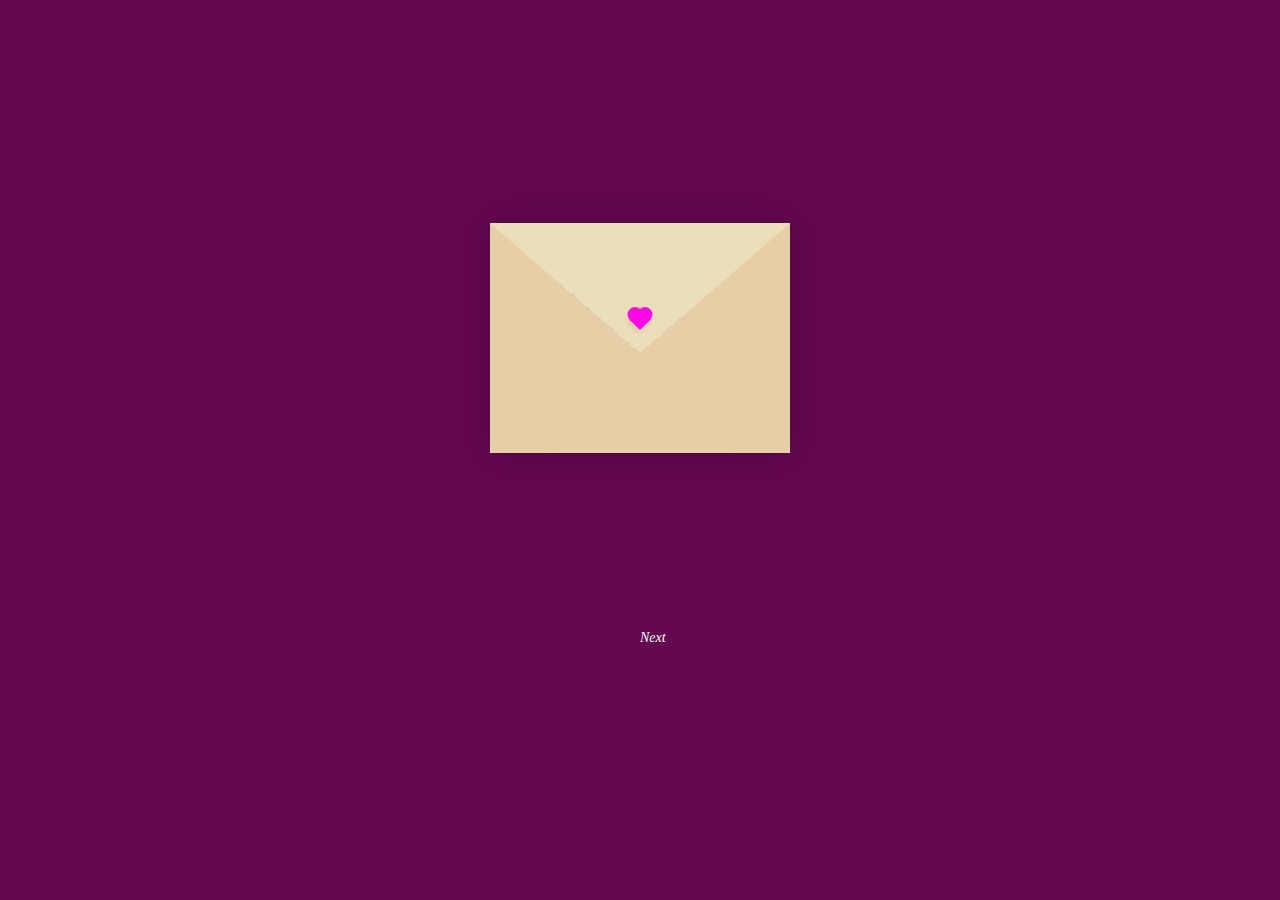
==== index.html @ aaaa9fbf "Add files via upload" ====
<!DOCTYPE html>
<html lang="en">
<head>
    <meta charset="UTF-8">
    <meta http-equiv="X-UA-Compatible" content="IE=edge">
    <meta name="viewport" content="width=device-width, initial-scale=1.0">
    <title>CSS Envelope + Letter (Open/Close on Click)</title>
    <link rel="stylesheet" href="index.css">
    <link rel="stylesheet" href="https://cdnjs.cloudflare.com/ajax/libs/font-awesome/6.6.0/css/all.min.css" integrity="sha512-Kc323vGBEqzTmouAECnVceyQqyqdsSiqLQISBL29aUW4U/M7pSPA/gEUZQqv1cwx4OnYxTxve5UMg5GT6L4JJg==" crossorigin="anonymous" referrerpolicy="no-referrer" />
</head>
<body>
    <div class="container">
        <div class="envelope-wrapper">
            <div class="envelope">
                <div class="letter">
                    <div class="text">
                        <strong>My love ❤️</strong>
                        <p>
     you are truly my everthing the most precious person that i love and means to me the whole fkn world.lately felt my words didnt mean to u how they used to do 
     that does hurts me but ,i wont think about it now all im thinking how to show u and tell u how much i love you
      a small tip  click next to go to next page👀😂
    </p>
    
</div>
</div>
</div>
<div class="heart"></div>
</div>
<a href="next.html" class="link"><i  class="fa-regular fa-heart"><div class="inner"></div></i></a>
</div>
<script>
        const envelope = document.querySelector('.envelope-wrapper');
        envelope.addEventListener('click', () => {
            envelope.classList.toggle('flap');
        });
    </script>
</body>
</html>
---- index.css ----
:root{
    --primary: #fff;
    --bg-color: rgb(100, 7, 80);
    --bg-envelope-color: #f5edd1;
    --envelope-tab: #ecdeb8;
    --envelope-cover: #e6cfa7;
    --shadow-color: rgba(0, 0, 0, 0.2);
    --txt-color: #444;
    --heart-color: rgb(252, 8, 231);
  }
  body{
    margin: 0;
    padding: 0;
  
    box-sizing: border-box;
    background: var(--bg-color);
    display: flex;
    align-items: center;
    justify-content: center;
  }
  .container {
    height: 75vh;
    display: grid;
    place-items:  center;
  }
  .container > .envelope-wrapper {
    background: var(--bg-envelope-color);
    box-shadow: 0 0 40px var(--shadow-color);
  }
  .envelope-wrapper > .envelope {
    position: relative;
    width: 300px;
    height: 230px;
  }
  .envelope-wrapper > .envelope::before {
    content: "";
    position: absolute;
    top: 0;
    z-index: 2;
    border-top: 130px solid var(--envelope-tab);
    border-right: 150px solid transparent;
    border-left: 150px solid transparent;
    transform-origin: top;
    transition: all 0.3s ease-in-out 0.4s;
  }
  .envelope-wrapper > .envelope::after {
    content: "";
    position: absolute;
    z-index: 2;
    width: 0px;
    height: 0px;
    border-top: 130px solid transparent;
    border-right: 150px solid var(--envelope-cover);
    border-bottom: 100px solid var(--envelope-cover);
    border-left: 150px solid var(--envelope-cover);
  }
  .envelope > .letter {
    position: absolute;
    right: 20%;
    bottom: 0;
    width: 54%;
    height: 80%;
    background: var(--primary);
    text-align: center;
    transition: all 1s ease-in-out;
    box-shadow: 0 0 5px var(--shadow-color);
    padding: 10px 8px;
  }
  
  .envelope > .letter > .text {
    font-family: 'Gill Sans', 'Gill Sans MT', Calibri, 'Trebuchet MS', sans-serif;
    color: var(--txt-color);
    text-align: left;
    font-size: 10px;
  }
  .heart {
    position: absolute;
    top: 35%;
    left: 50%;
    width: 15px;
    height: 15px;
    background: var(--heart-color);
    z-index: 4;
    transform: translate(-50%, -20%) rotate(45deg);
    transition: transform 0.5s ease-in-out 1s;
    box-shadow: 0 1px 6px var(--shadow-color);
    cursor: pointer;
  }
  .heart:before, 
  .heart:after {
    content: "";
    position: absolute;
    width: 15px;
    height: 15px;
    background-color: var(--heart-color);
    border-radius: 50%;
  }
  .heart:before {
    top: -7.5px;
  }
  .heart:after {
    right: 7.5px;
  }
  .flap > .envelope:before {
    transform: rotateX(180deg);
    z-index: 0;
  }
  .flap > .envelope > .letter {
    bottom: 100px;
    transform: scale(1.5);
    transition-delay: 1s;
  }
  .flap > .heart {
    transform: rotate(90deg);
    transition-delay: 0.4s;
  }

  .flap .letter {
    bottom: 100%; 
 
    height: 99%; 
    transform: scale(1); 
    transition-delay: 0.2s; 
}

.link{
    position: absolute;
    bottom: 30%;
}

.fa-regular.fa-heart{
    position: relative;
    font-size: 120px;
    color: red;
    
}

.fa-regular.fa-heart::after{
    position: absolute;
    content: "Next";
    font-size: 14px;
    color: #fff;

}


.box{
  background-color: var(--bg-envelope-color);
  display: flex;
  flex-direction: column;
  justify-content: center;
}

.card {
  
  padding: 15px;
  background-color: var(--bg-envelope-color);
width: 350px;
  box-shadow: 0 4px 10px rgba(0, 0, 0, 0.1);
  text-align: center;
  max-width: 400px;
border-bottom: 102px;
}
.custom-audio {
  display: flex;
  align-items: center;
  gap: 10px;
  background: #e9ecef;
  padding: 10px;
  border-radius: 10px;
}

.play-pause {
  background-color: #ff4081;
  color: white;
  border: none;
  padding: 10px;
  border-radius: 50%;
  cursor: pointer;
}

.progress {
  flex-grow: 1;
}

.time {
  font-family: Arial, sans-serif;
  color: #333;
}
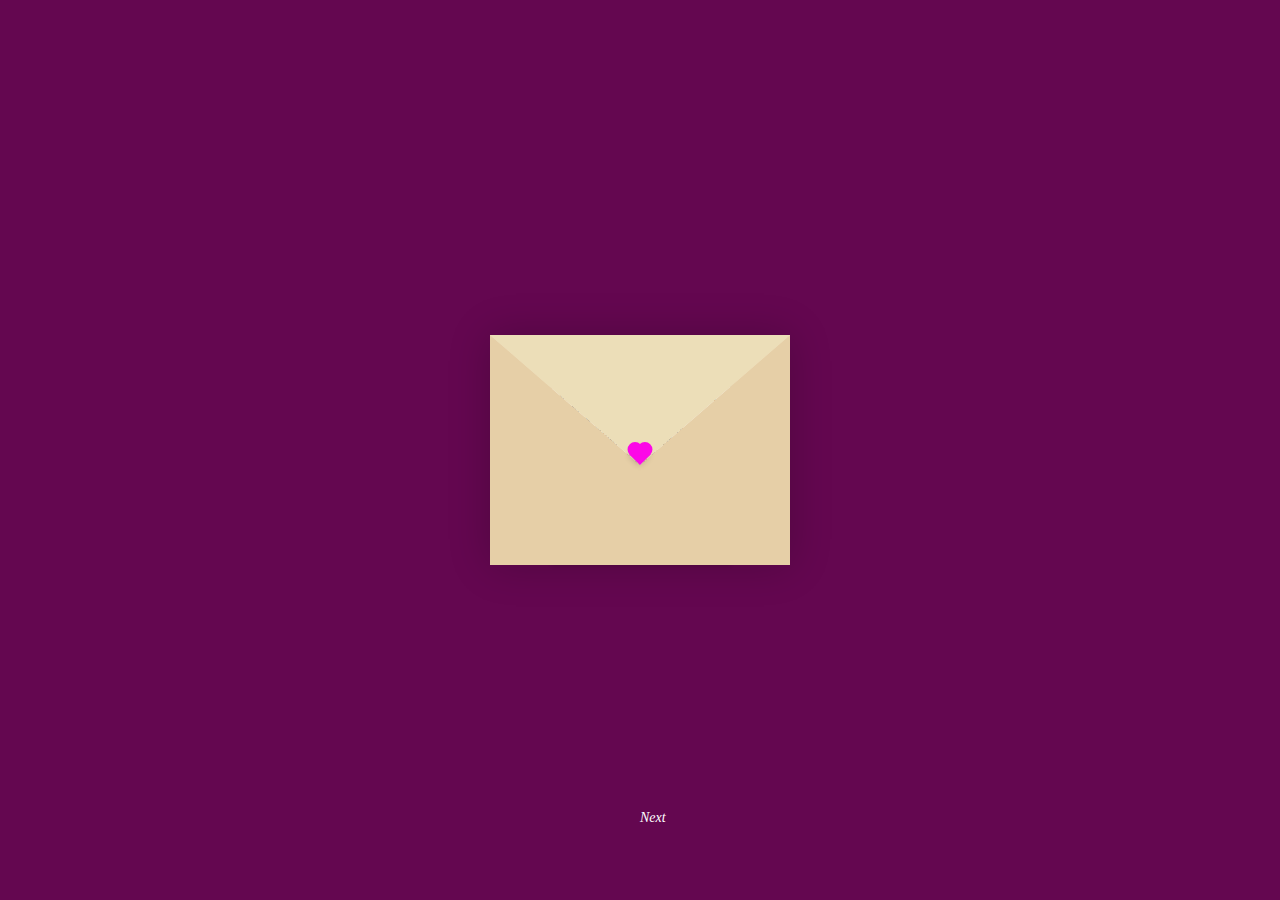
==== commit ffd4fcd4: "layout" ====
--- a/index.html
+++ b/index.html
@@ -1,38 +1,38 @@
-<!DOCTYPE html>
-<html lang="en">
-<head>
-    <meta charset="UTF-8">
-    <meta http-equiv="X-UA-Compatible" content="IE=edge">
-    <meta name="viewport" content="width=device-width, initial-scale=1.0">
-    <title>CSS Envelope + Letter (Open/Close on Click)</title>
-    <link rel="stylesheet" href="index.css">
-    <link rel="stylesheet" href="https://cdnjs.cloudflare.com/ajax/libs/font-awesome/6.6.0/css/all.min.css" integrity="sha512-Kc323vGBEqzTmouAECnVceyQqyqdsSiqLQISBL29aUW4U/M7pSPA/gEUZQqv1cwx4OnYxTxve5UMg5GT6L4JJg==" crossorigin="anonymous" referrerpolicy="no-referrer" />
-</head>
-<body>
-    <div class="container">
-        <div class="envelope-wrapper">
-            <div class="envelope">
-                <div class="letter">
-                    <div class="text">
-                        <strong>My love ❤️</strong>
-                        <p>
-     you are truly my everthing the most precious person that i love and means to me the whole fkn world.lately felt my words didnt mean to u how they used to do 
-     that does hurts me but ,i wont think about it now all im thinking how to show u and tell u how much i love you
-      a small tip  click next to go to next page👀😂
-    </p>
-    
-</div>
-</div>
-</div>
-<div class="heart"></div>
-</div>
-<a href="next.html" class="link"><i  class="fa-regular fa-heart"><div class="inner"></div></i></a>
-</div>
-<script>
-        const envelope = document.querySelector('.envelope-wrapper');
-        envelope.addEventListener('click', () => {
-            envelope.classList.toggle('flap');
-        });
-    </script>
-</body>
+<!DOCTYPE html>
+<html lang="en">
+<head>
+    <meta charset="UTF-8">
+    <meta http-equiv="X-UA-Compatible" content="IE=edge">
+    <meta name="viewport" content="width=device-width, initial-scale=1.0">
+    <title>CSS Envelope + Letter (Open/Close on Click)</title>
+    <link rel="stylesheet" href="index.css">
+    <link rel="stylesheet" href="https://cdnjs.cloudflare.com/ajax/libs/font-awesome/6.6.0/css/all.min.css" integrity="sha512-Kc323vGBEqzTmouAECnVceyQqyqdsSiqLQISBL29aUW4U/M7pSPA/gEUZQqv1cwx4OnYxTxve5UMg5GT6L4JJg==" crossorigin="anonymous" referrerpolicy="no-referrer" />
+</head>
+<body>
+    <div class="container">
+        <div class="envelope-wrapper">
+            <div class="envelope">
+                <div class="letter">
+                    <div class="text">
+                        <strong>My love ❤️</strong>
+                        <p>
+     you are truly my everthing the most precious person that i love and means to me the whole fkn world.lately felt what i say didnt mean to u how they used to do 
+     that does hurts me but ,i wont think about it now all im thinking how to show u and tell u how much i love you
+      a small tip  click next to go to next page👀😂
+    </p>
+    
+</div>
+</div>
+</div>
+<div class="heart"></div>
+</div>
+<a href="next.html" class="link"><i  class="fa-regular fa-heart"><div class="inner"></div></i></a>
+</div>
+<script>
+        const envelope = document.querySelector('.envelope-wrapper');
+        envelope.addEventListener('click', () => {
+            envelope.classList.toggle('flap');
+        });
+    </script>
+</body>
 </html>--- a/index.css
+++ b/index.css
@@ -1,190 +1,146 @@
-:root{
-    --primary: #fff;
-    --bg-color: rgb(100, 7, 80);
-    --bg-envelope-color: #f5edd1;
-    --envelope-tab: #ecdeb8;
-    --envelope-cover: #e6cfa7;
-    --shadow-color: rgba(0, 0, 0, 0.2);
-    --txt-color: #444;
-    --heart-color: rgb(252, 8, 231);
-  }
-  body{
-    margin: 0;
-    padding: 0;
-  
-    box-sizing: border-box;
-    background: var(--bg-color);
-    display: flex;
-    align-items: center;
-    justify-content: center;
-  }
-  .container {
-    height: 75vh;
-    display: grid;
-    place-items:  center;
-  }
-  .container > .envelope-wrapper {
-    background: var(--bg-envelope-color);
-    box-shadow: 0 0 40px var(--shadow-color);
-  }
-  .envelope-wrapper > .envelope {
-    position: relative;
-    width: 300px;
-    height: 230px;
-  }
-  .envelope-wrapper > .envelope::before {
-    content: "";
-    position: absolute;
-    top: 0;
-    z-index: 2;
-    border-top: 130px solid var(--envelope-tab);
-    border-right: 150px solid transparent;
-    border-left: 150px solid transparent;
-    transform-origin: top;
-    transition: all 0.3s ease-in-out 0.4s;
-  }
-  .envelope-wrapper > .envelope::after {
-    content: "";
-    position: absolute;
-    z-index: 2;
-    width: 0px;
-    height: 0px;
-    border-top: 130px solid transparent;
-    border-right: 150px solid var(--envelope-cover);
-    border-bottom: 100px solid var(--envelope-cover);
-    border-left: 150px solid var(--envelope-cover);
-  }
-  .envelope > .letter {
-    position: absolute;
-    right: 20%;
-    bottom: 0;
-    width: 54%;
-    height: 80%;
-    background: var(--primary);
-    text-align: center;
-    transition: all 1s ease-in-out;
-    box-shadow: 0 0 5px var(--shadow-color);
-    padding: 10px 8px;
-  }
-  
-  .envelope > .letter > .text {
-    font-family: 'Gill Sans', 'Gill Sans MT', Calibri, 'Trebuchet MS', sans-serif;
-    color: var(--txt-color);
-    text-align: left;
-    font-size: 10px;
-  }
-  .heart {
-    position: absolute;
-    top: 35%;
-    left: 50%;
-    width: 15px;
-    height: 15px;
-    background: var(--heart-color);
-    z-index: 4;
-    transform: translate(-50%, -20%) rotate(45deg);
-    transition: transform 0.5s ease-in-out 1s;
-    box-shadow: 0 1px 6px var(--shadow-color);
-    cursor: pointer;
-  }
-  .heart:before, 
-  .heart:after {
-    content: "";
-    position: absolute;
-    width: 15px;
-    height: 15px;
-    background-color: var(--heart-color);
-    border-radius: 50%;
-  }
-  .heart:before {
-    top: -7.5px;
-  }
-  .heart:after {
-    right: 7.5px;
-  }
-  .flap > .envelope:before {
-    transform: rotateX(180deg);
-    z-index: 0;
-  }
-  .flap > .envelope > .letter {
-    bottom: 100px;
-    transform: scale(1.5);
-    transition-delay: 1s;
-  }
-  .flap > .heart {
-    transform: rotate(90deg);
-    transition-delay: 0.4s;
-  }
-
-  .flap .letter {
-    bottom: 100%; 
- 
-    height: 99%; 
-    transform: scale(1); 
-    transition-delay: 0.2s; 
-}
-
-.link{
-    position: absolute;
-    bottom: 30%;
-}
-
-.fa-regular.fa-heart{
-    position: relative;
-    font-size: 120px;
-    color: red;
-    
-}
-
-.fa-regular.fa-heart::after{
-    position: absolute;
-    content: "Next";
-    font-size: 14px;
-    color: #fff;
-
-}
-
-
-.box{
-  background-color: var(--bg-envelope-color);
-  display: flex;
-  flex-direction: column;
-  justify-content: center;
-}
-
-.card {
-  
-  padding: 15px;
-  background-color: var(--bg-envelope-color);
-width: 350px;
-  box-shadow: 0 4px 10px rgba(0, 0, 0, 0.1);
-  text-align: center;
-  max-width: 400px;
-border-bottom: 102px;
-}
-.custom-audio {
-  display: flex;
-  align-items: center;
-  gap: 10px;
-  background: #e9ecef;
-  padding: 10px;
-  border-radius: 10px;
-}
-
-.play-pause {
-  background-color: #ff4081;
-  color: white;
-  border: none;
-  padding: 10px;
-  border-radius: 50%;
-  cursor: pointer;
-}
-
-.progress {
-  flex-grow: 1;
-}
-
-.time {
-  font-family: Arial, sans-serif;
-  color: #333;
-}
-
+:root{
+    --primary: #fff;
+    --bg-color: rgb(100, 7, 80);
+    --bg-envelope-color: #f5edd1;
+    --envelope-tab: #ecdeb8;
+    --envelope-cover: #e6cfa7;
+    --shadow-color: rgba(0, 0, 0, 0.2);
+    --txt-color: #444;
+    --heart-color: rgb(252, 8, 231);
+  }
+  body{
+    margin: 0;
+    padding: 0;  
+    box-sizing: border-box;
+    background: var(--bg-color);
+    display: flex;
+    align-items: center;
+    justify-content: center;
+  }
+  .container {
+    height: 100vh;
+    display: flex;
+justify-content: center;
+align-items: center;
+  }
+  .container > .envelope-wrapper {
+    background: var(--bg-envelope-color);
+    box-shadow: 0 0 40px var(--shadow-color);
+  }
+  .envelope-wrapper > .envelope {
+    position: relative;
+    width: 300px;
+    height: 230px;
+  }
+  .envelope-wrapper > .envelope::before {
+    content: "";
+    position: absolute;
+    top: 0;
+    z-index: 2;
+    border-top: 130px solid var(--envelope-tab);
+    border-right: 150px solid transparent;
+    border-left: 150px solid transparent;
+    transform-origin: top;
+    transition: all 0.3s ease-in-out 0.4s;
+  }
+  .envelope-wrapper > .envelope::after {
+    content: "";
+    position: absolute;
+    z-index: 2;
+    width: 0px;
+    height: 0px;
+    border-top: 130px solid transparent;
+    border-right: 150px solid var(--envelope-cover);
+    border-bottom: 100px solid var(--envelope-cover);
+    border-left: 150px solid var(--envelope-cover);
+  }
+  .envelope > .letter {
+    position: absolute;
+    right: 20%;
+    bottom: 0;
+    width: 54%;
+    height: 80%;
+    background: var(--primary);
+    text-align: center;
+    transition: all 1s ease-in-out;
+    box-shadow: 0 0 5px var(--shadow-color);
+    padding: 10px 8px;
+  }
+  
+  .envelope > .letter > .text {
+    font-family: 'Gill Sans', 'Gill Sans MT', Calibri, 'Trebuchet MS', sans-serif;
+    color: var(--txt-color);
+    text-align: left;
+    font-size: 10px;
+  }
+  .heart {
+    position: absolute;
+    top: 50%;
+    left: 50%;
+    width: 15px;
+    height: 15px;
+    background: var(--heart-color);
+    z-index: 4;
+    transform: translate(-50%, -20%) rotate(45deg);
+    transition: transform 0.5s ease-in-out 1s;
+    box-shadow: 0 1px 6px var(--shadow-color);
+    cursor: pointer;
+  }
+  .heart:before, 
+  .heart:after {
+    content: "";
+    position: absolute;
+    width: 15px;
+    height: 15px;
+    background-color: var(--heart-color);
+    border-radius: 50%;
+  }
+  .heart:before {
+    top: -7.5px;
+  }
+  .heart:after {
+    right: 7.5px;
+  }
+  .flap > .envelope:before {
+    transform: rotateX(180deg);
+    z-index: 0;
+  }
+  .flap > .envelope > .letter {
+    bottom: 100px;
+    transform: scale(1.5);
+    transition-delay: 1s;
+  }
+  .flap > .heart {
+    transform: rotate(90deg);
+    transition-delay: 0.4s;
+  }
+
+  .flap .letter {
+    bottom: 100%; 
+ 
+    height: 99%; 
+    transform: scale(1); 
+    transition-delay: 0.2s; 
+}
+
+.link{
+    position: absolute;
+    bottom: 10%;
+}
+
+.fa-regular.fa-heart{
+    position: relative;
+    font-size: 120px;
+    color: red;
+    
+}
+
+.fa-regular.fa-heart::after{
+    position: absolute;
+    content: "Next";
+    font-size: 14px;
+    color: #fff;
+
+}
+
+
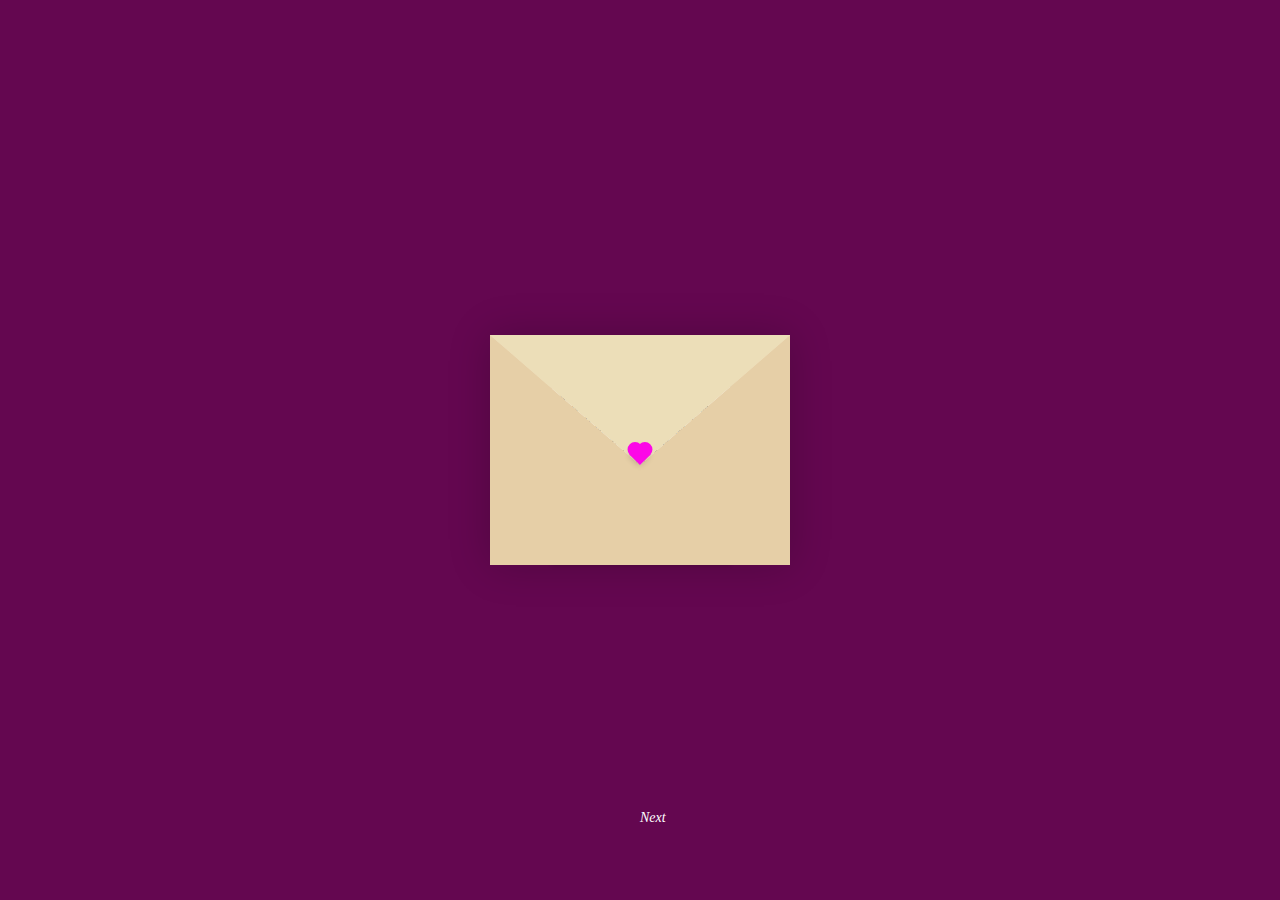
==== commit 976c2cb3: "layout" ====
--- a/index.html
+++ b/index.html
@@ -15,9 +15,9 @@
                 <div class="letter">
                     <div class="text">
                         <strong>My love ❤️</strong>
-                        <p>
+                        <p>Miss victoria jade carter
      you are truly my everthing the most precious person that i love and means to me the whole fkn world.lately felt what i say didnt mean to u how they used to do 
-     that does hurts me but ,i wont think about it now all im thinking how to show u and tell u how much i love you
+     that does hurts me💔 but ,i wont think about it now all im thinking is another way Xx❤️
       a small tip  click next to go to next page👀😂
     </p>
     
